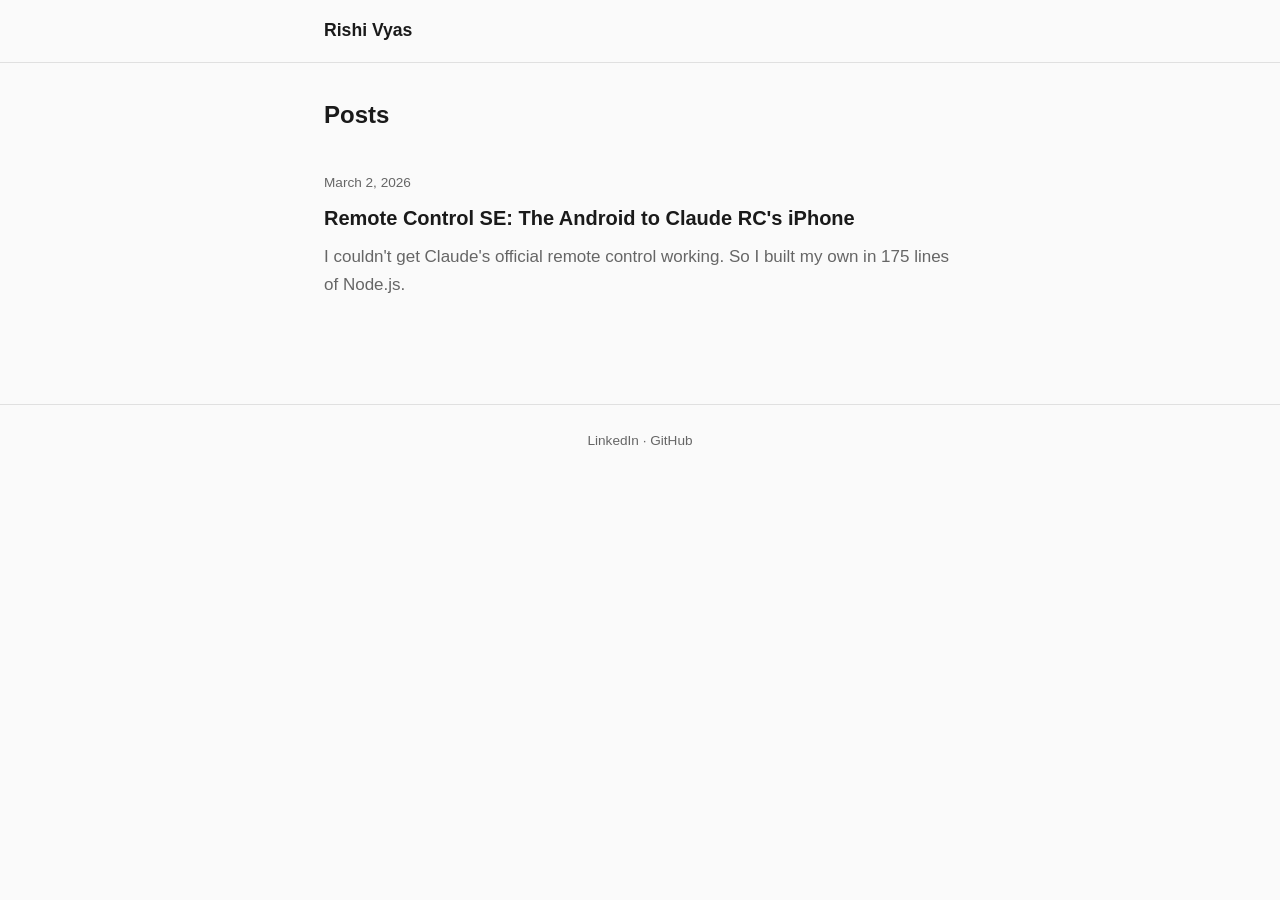
==== index.html @ 63335330 "Initial blog setup with first post: Remote Control SE Co-Authored-By: Claude Opus 4.6 <noreply@anthr" ====
<!DOCTYPE html>
<html lang="en">
<head>
  <meta charset="UTF-8">
  <meta name="viewport" content="width=device-width, initial-scale=1.0">
  <title>Rishi Vyas — Blog</title>
  <meta name="description" content="AI tools, weekend builds, and opinions from a 20-year tech veteran.">
  <meta property="og:title" content="Rishi Vyas — Blog">
  <meta property="og:description" content="AI tools, weekend builds, and opinions from a 20-year tech veteran.">
  <meta property="og:type" content="website">
  <link rel="stylesheet" href="style.css">
</head>
<body>
  <header>
    <nav>
      <a href="/" class="site-title">Rishi Vyas</a>
    </nav>
  </header>
  <main>
    <section class="posts">
      <h1>Posts</h1>
      <article class="post-preview">
        <time datetime="2026-03-02">March 2, 2026</time>
        <h2><a href="/posts/remote-control-se.html">Remote Control SE: The Android to Claude RC's iPhone</a></h2>
        <p>I couldn't get Claude's official remote control working. So I built my own in 175 lines of Node.js.</p>
      </article>
    </section>
  </main>
  <footer>
    <p>
      <a href="https://www.linkedin.com/in/rishi-vyas-b788802b/">LinkedIn</a> ·
      <a href="https://github.com/reshevyas-png">GitHub</a>
    </p>
  </footer>
</body>
</html>
---- style.css ----
:root {
  --bg: #fafafa;
  --text: #1a1a1a;
  --text-secondary: #666;
  --accent: #0066cc;
  --border: #e0e0e0;
  --code-bg: #f4f4f4;
  --max-width: 680px;
}

@media (prefers-color-scheme: dark) {
  :root {
    --bg: #111;
    --text: #e0e0e0;
    --text-secondary: #999;
    --accent: #4d9fff;
    --border: #333;
    --code-bg: #1a1a1a;
  }
}

* {
  margin: 0;
  padding: 0;
  box-sizing: border-box;
}

body {
  font-family: -apple-system, BlinkMacSystemFont, 'Segoe UI', Helvetica, Arial, sans-serif;
  background: var(--bg);
  color: var(--text);
  line-height: 1.7;
  font-size: 17px;
}

header {
  border-bottom: 1px solid var(--border);
  padding: 1rem 0;
}

nav {
  max-width: var(--max-width);
  margin: 0 auto;
  padding: 0 1.5rem;
}

.site-title {
  color: var(--text);
  text-decoration: none;
  font-weight: 600;
  font-size: 1.1rem;
}

main {
  max-width: var(--max-width);
  margin: 0 auto;
  padding: 2rem 1.5rem 4rem;
}

/* Index page */
.posts h1 {
  font-size: 1.5rem;
  margin-bottom: 2rem;
}

.post-preview {
  margin-bottom: 2.5rem;
}

.post-preview time {
  color: var(--text-secondary);
  font-size: 0.85rem;
}

.post-preview h2 {
  font-size: 1.25rem;
  margin: 0.25rem 0 0.5rem;
}

.post-preview h2 a {
  color: var(--text);
  text-decoration: none;
}

.post-preview h2 a:hover {
  color: var(--accent);
}

.post-preview p {
  color: var(--text-secondary);
}

/* Post page */
.post-header {
  margin-bottom: 2.5rem;
}

.post-header h1 {
  font-size: 1.8rem;
  line-height: 1.3;
  margin-bottom: 0.5rem;
}

.post-meta {
  color: var(--text-secondary);
  font-size: 0.9rem;
}

.post-content h2 {
  font-size: 1.3rem;
  margin: 2.5rem 0 1rem;
  padding-top: 0.5rem;
}

.post-content p {
  margin-bottom: 1.2rem;
}

.post-content a {
  color: var(--accent);
  text-decoration: underline;
  text-underline-offset: 2px;
}

.post-content strong {
  font-weight: 600;
}

.post-content em {
  font-style: italic;
}

.post-content ul,
.post-content ol {
  margin: 0 0 1.2rem 1.5rem;
}

.post-content li {
  margin-bottom: 0.4rem;
}

.post-content pre {
  background: var(--code-bg);
  border: 1px solid var(--border);
  border-radius: 6px;
  padding: 1rem 1.25rem;
  overflow-x: auto;
  margin: 1.2rem 0;
  font-size: 0.88rem;
  line-height: 1.5;
}

.post-content code {
  font-family: 'SF Mono', 'Fira Code', 'Fira Mono', Menlo, Consolas, monospace;
  font-size: 0.88em;
}

.post-content p code {
  background: var(--code-bg);
  padding: 0.15em 0.4em;
  border-radius: 3px;
  border: 1px solid var(--border);
}

.post-content img {
  max-width: 100%;
  border-radius: 8px;
  border: 1px solid var(--border);
  margin: 1.5rem 0;
}

.post-content table {
  width: 100%;
  border-collapse: collapse;
  margin: 1.2rem 0;
  font-size: 0.92rem;
}

.post-content th,
.post-content td {
  text-align: left;
  padding: 0.6rem 0.8rem;
  border: 1px solid var(--border);
}

.post-content th {
  font-weight: 600;
  background: var(--code-bg);
}

.post-content blockquote {
  border-left: 3px solid var(--accent);
  padding-left: 1rem;
  margin: 1.2rem 0;
  color: var(--text-secondary);
}

.post-content hr {
  border: none;
  border-top: 1px solid var(--border);
  margin: 2.5rem 0;
}

.author-bio {
  font-size: 0.92rem;
  color: var(--text-secondary);
  font-style: italic;
  line-height: 1.6;
}

.author-bio a {
  color: var(--accent);
}

.back-link {
  display: inline-block;
  margin-bottom: 2rem;
  color: var(--text-secondary);
  text-decoration: none;
  font-size: 0.9rem;
}

.back-link:hover {
  color: var(--accent);
}

footer {
  border-top: 1px solid var(--border);
  padding: 1.5rem 0;
  text-align: center;
  font-size: 0.85rem;
  color: var(--text-secondary);
}

footer a {
  color: var(--text-secondary);
  text-decoration: none;
}

footer a:hover {
  color: var(--accent);
}
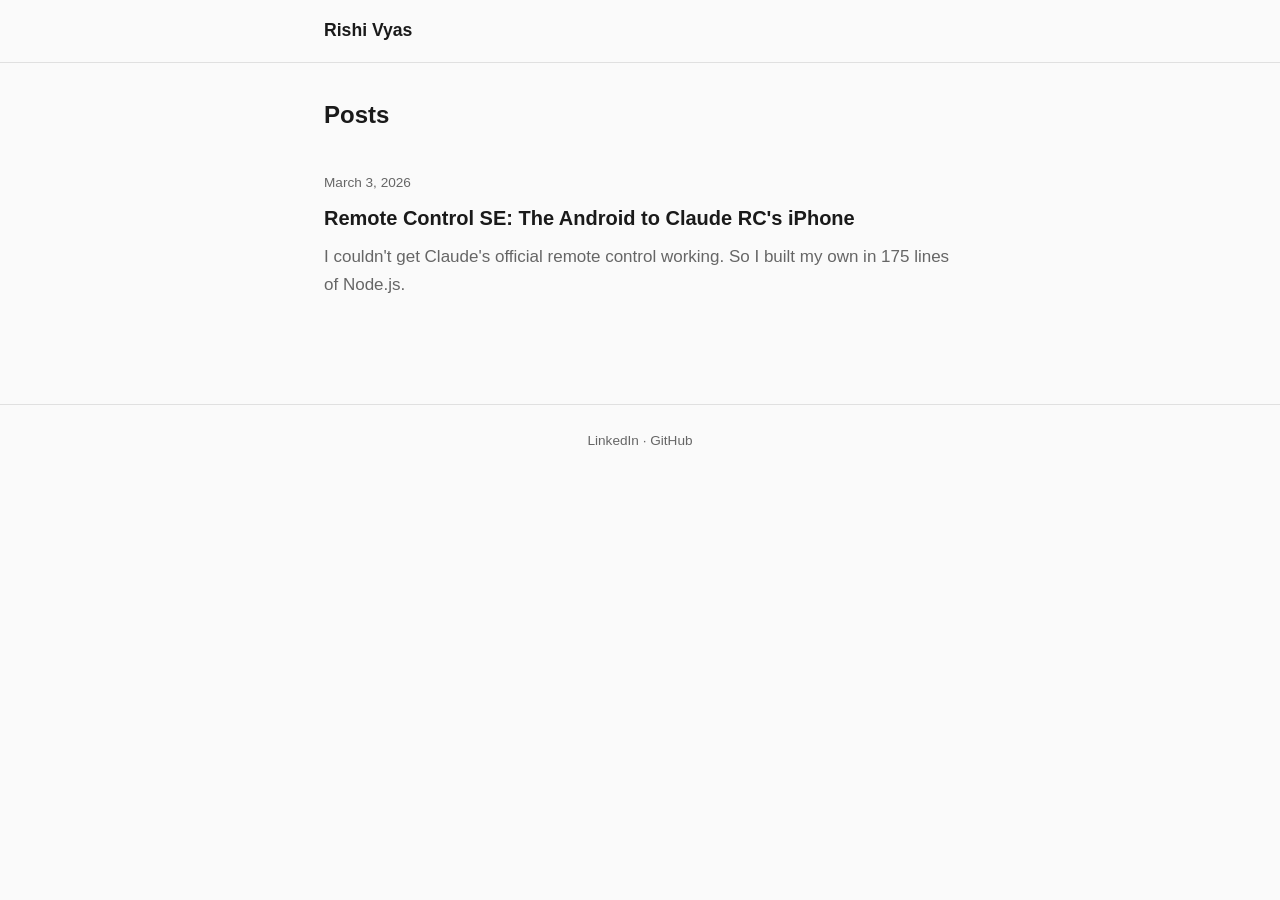
==== commit e9c892e0: "docs: update post date to March 3 Co-Authored-By: Claude Opus 4.6 <noreply@anthropic.com>" ====
--- a/index.html
+++ b/index.html
@@ -20,7 +20,7 @@
     <section class="posts">
       <h1>Posts</h1>
       <article class="post-preview">
-        <time datetime="2026-03-02">March 2, 2026</time>
+        <time datetime="2026-03-03">March 3, 2026</time>
         <h2><a href="/posts/remote-control-se.html">Remote Control SE: The Android to Claude RC's iPhone</a></h2>
         <p>I couldn't get Claude's official remote control working. So I built my own in 175 lines of Node.js.</p>
       </article>
